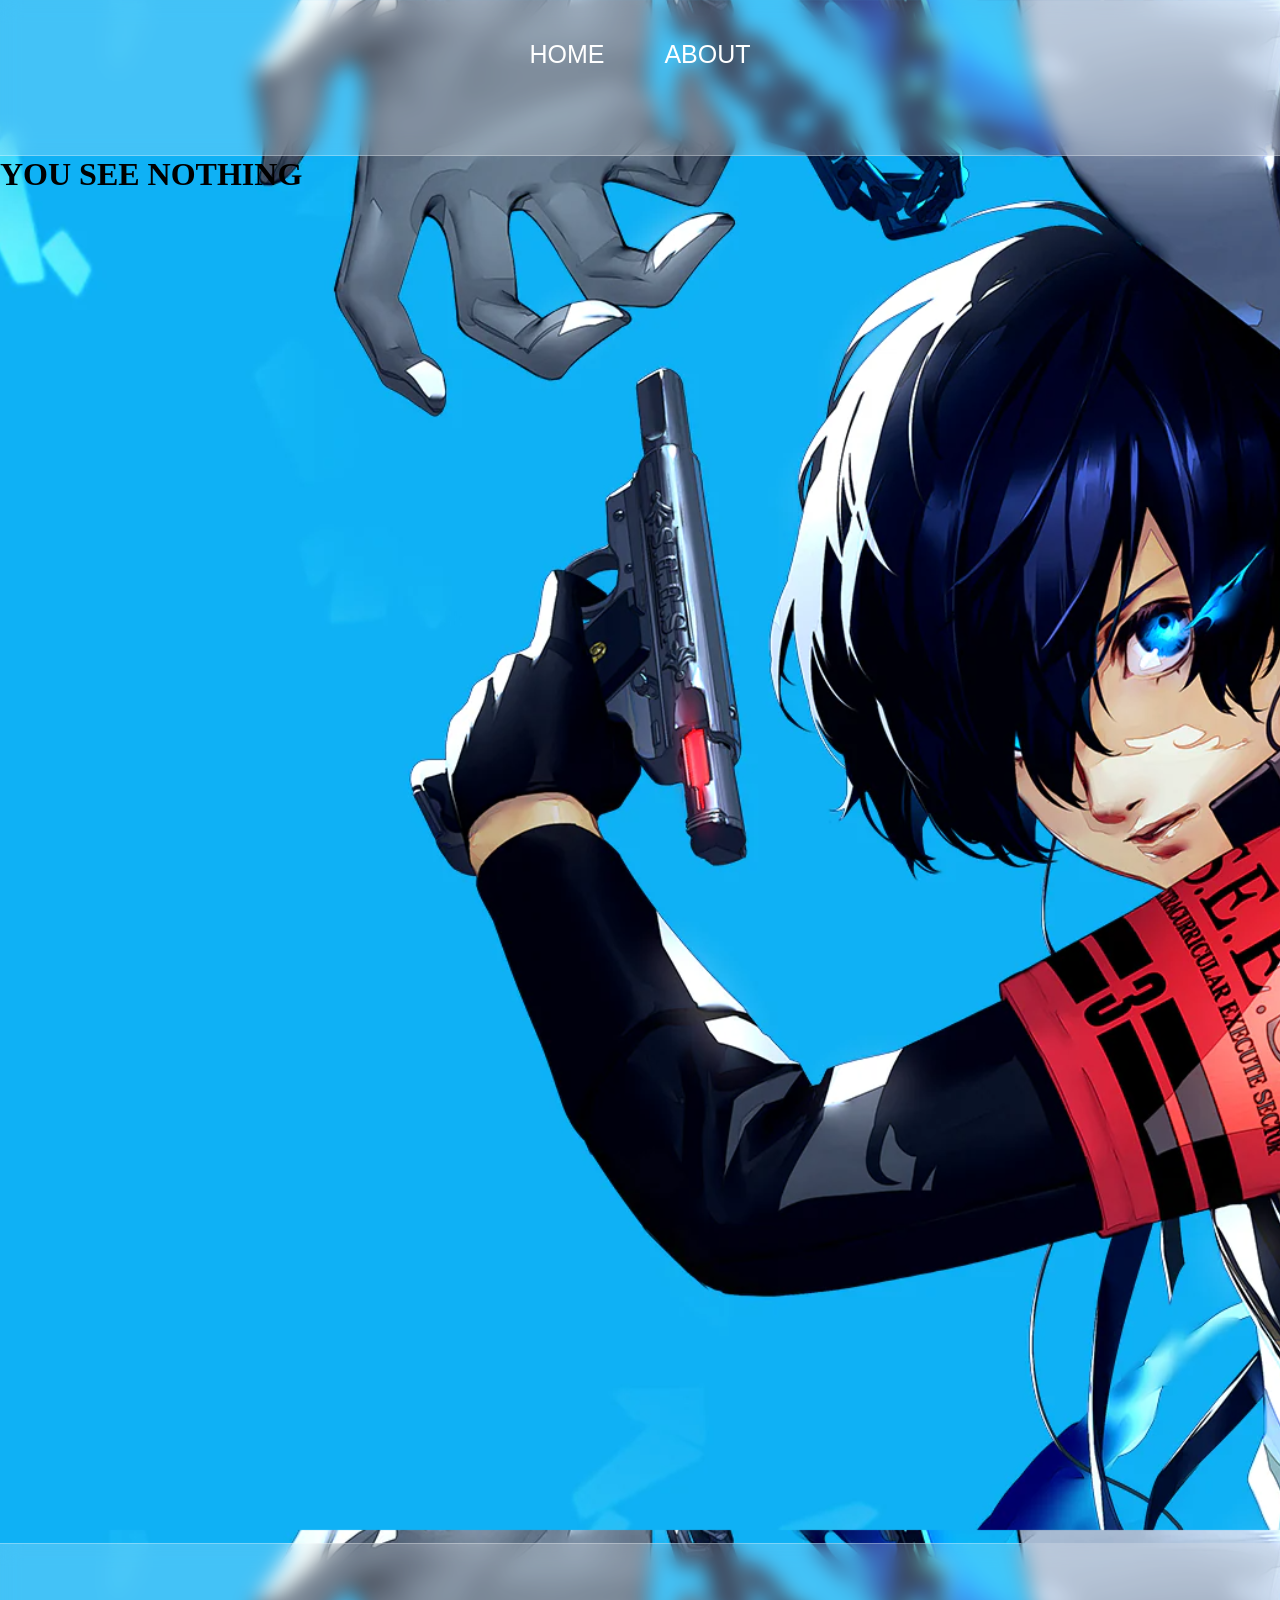
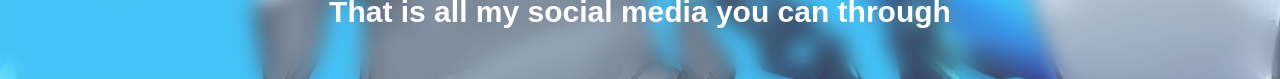
==== about-me.html @ 365090a2 "Add files via upload" ====
<html>
  <head>
    <title>My Profile</title>
    <link rel="stylesheet" href="style.css"/>
    <link rel="icon" type="image/x-icon" href="images.jpg"/>
  </head>
  <body>
    <!-- NAVIGATION BAR -->
     <div class="Navigation-Bar">
      <ul class="Ul-Navigation">
        <li class="Li-Navigation"><a rel="link" href="index.html">HOME</a></li>
       <li class="Li-Navigation"><a rel="link" href="about-me.html">ABOUT</a></li>
      </ul>
     </div>
     <!-- Paraghrap -->
      <div class="Paraghrap1">
       <h1>YOU SEE NOTHING</h1>
      </div>
       <!-- FOOTER -->
        <div class="Footer-Content2">
          <h1 class="H1-Footer">That is all my social media you can through</h1>
        </div>
      </div>
  </body>
</html>
---- style.css ----
*, html {
    padding: 0;
    margin: 0;
}

body {
    background-image: url("background.png");
    background-position: center;
    background-size: cover;
    height: 170vh;
}


.Navigation-Bar {
   background-color: rgba(255,255,255,0.22);
   backdrop-filter: blur(10px);
    border-bottom: 1px solid rgba(255,255,255,0.3);
    height: 15vh;
    padding: 10px;
   

.Ul-Navigation {
    padding-top: 7px;
    display: flex;
    height: 75px;
    justify-content: center;
    align-items: center;
    list-style-type: none;
    font-size: 25px;
    font-family: Arial;
}
}

.Li-Navigation {
   margin: 25px;
   padding: 5px;
   color: rgb(0, 0, 0);

}

a {
    text-decoration: none;
    color: white;
}

a:hover {
    color: blue;
    transition: 0.2s;
}


.Content-1 {
    height: 70vh;
    justify-content:center;
    display: flex;
    align-items: center;
}

.Link-Content {
     border-radius: 70px;
     box-shadow: box-shadow: 8px 10px 5px 0px rgba(0,0,0,0.75);
-webkit-box-shadow: 8px 10px 5px 0px rgba(0,0,0,0.75);
-moz-box-shadow: 8px 10px 5px 0px rgba(0,0,0,0.75);;
    background-color: white;
    width: 50vh;
    height: 50vh;
    align-items:center;
    display: flex;
    justify-content: center;
}

.Link-Content:hover {
    background-color: rgb(183, 183, 194);
    transission: 0.2s;
    transission-delay: 0.25s;
}
.Img-Content {
    width: 580px;
    height: 380px;
}

.Footer-Content {
     background-color: rgba(255,255,255,0.22);
   backdrop-filter: blur(10px);
    border-top: 1px solid rgba(255,255,255,0.3);
    height: 15vh;
    align-items: center;
    justify-content: center;
    display: flex;
}
.Footer-Content2 {
     background-color: rgba(255,255,255,0.22);
   backdrop-filter: blur(10px);
    border-top: 1px solid rgba(255,255,255,0.3);
    height: 15vh;
    align-items: center;
    justify-content: center;
    display: flex;
    margin-top: 150vh;
}
.H1-Footer {
   font-family: helvetica;
   color: rgb(255, 255, 255);
   font-size: 30px;
   
}
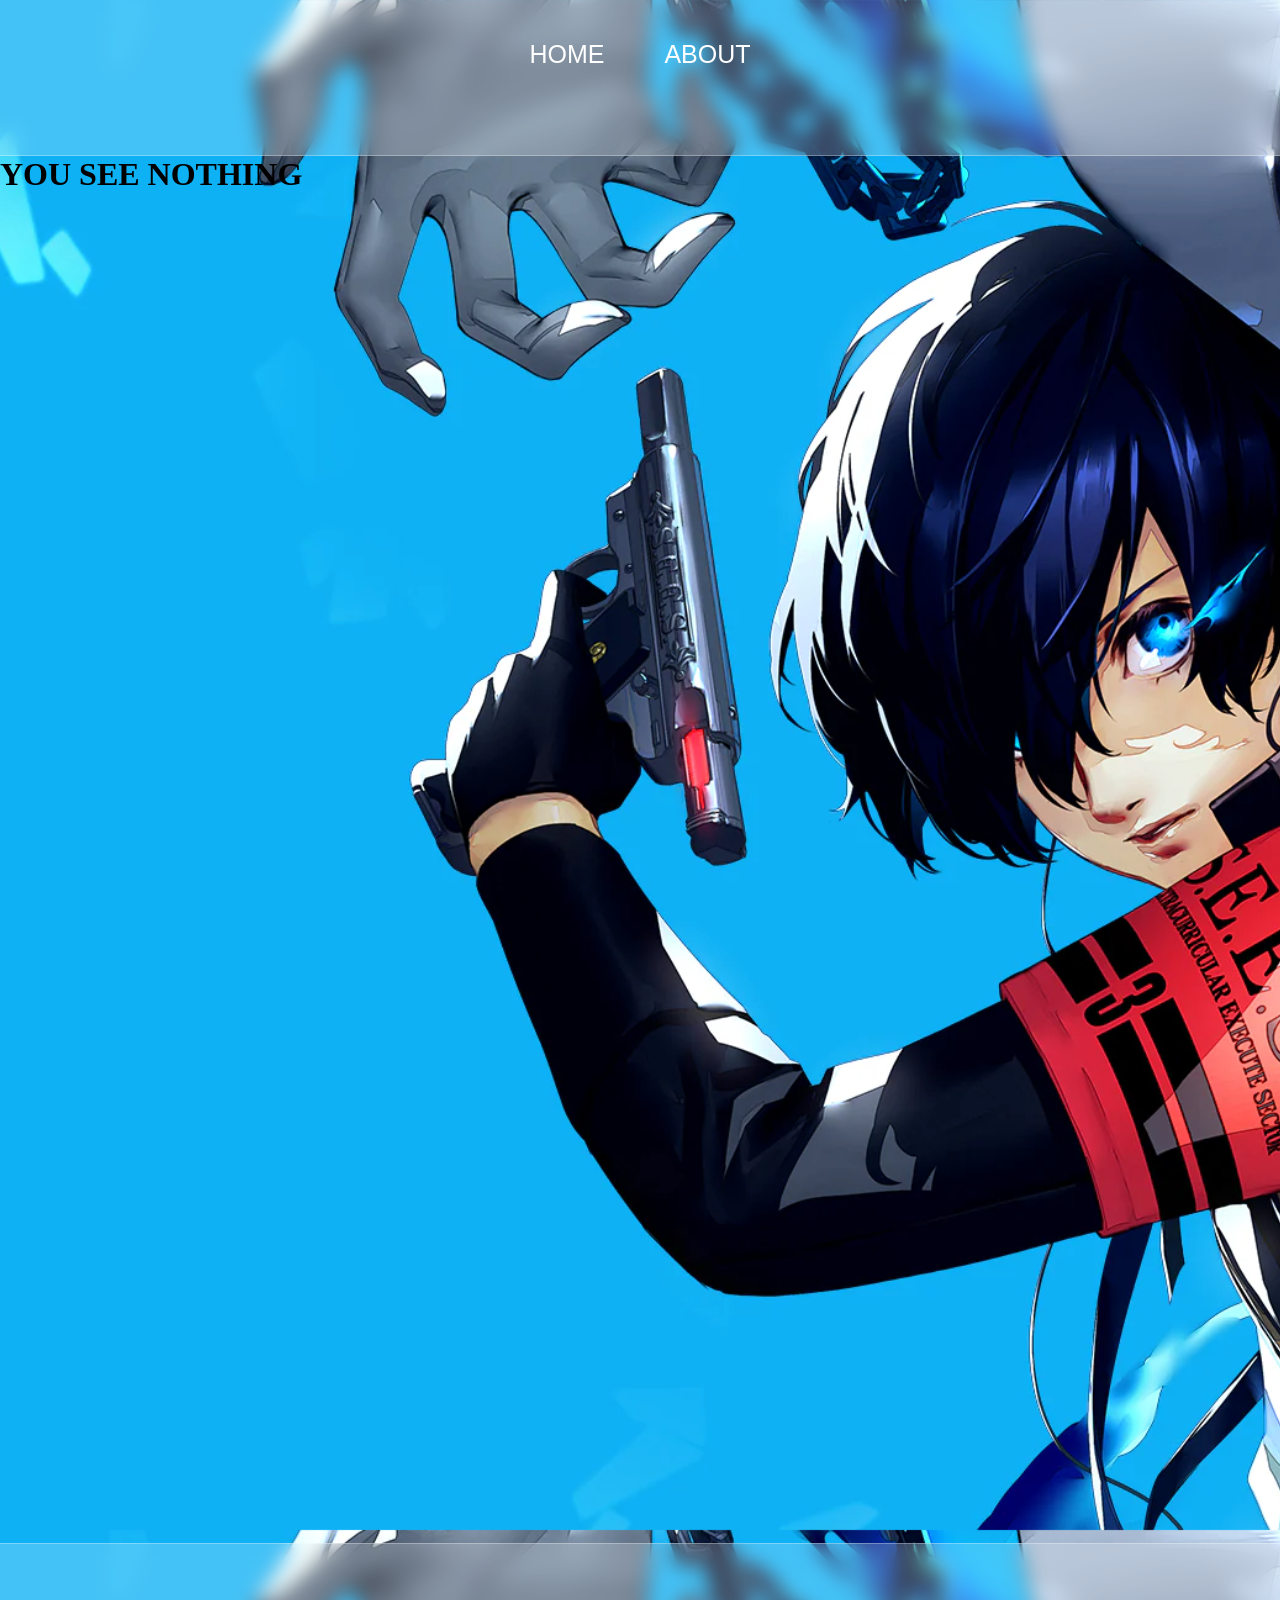
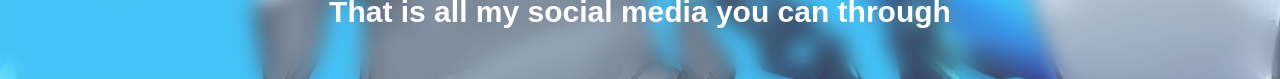
==== commit fcf95248: "Add meta tags for character set and viewport" ====
--- a/about-me.html
+++ b/about-me.html
@@ -1,5 +1,7 @@
 <html>
   <head>
+    <meta charset="UTF-8" />
+    <meta name="viewport" content="width=device-width, initial-scale=1.0" />
     <title>My Profile</title>
     <link rel="stylesheet" href="style.css"/>
     <link rel="icon" type="image/x-icon" href="images.jpg"/>
@@ -22,4 +24,4 @@
         </div>
       </div>
   </body>
-</html>+</html>
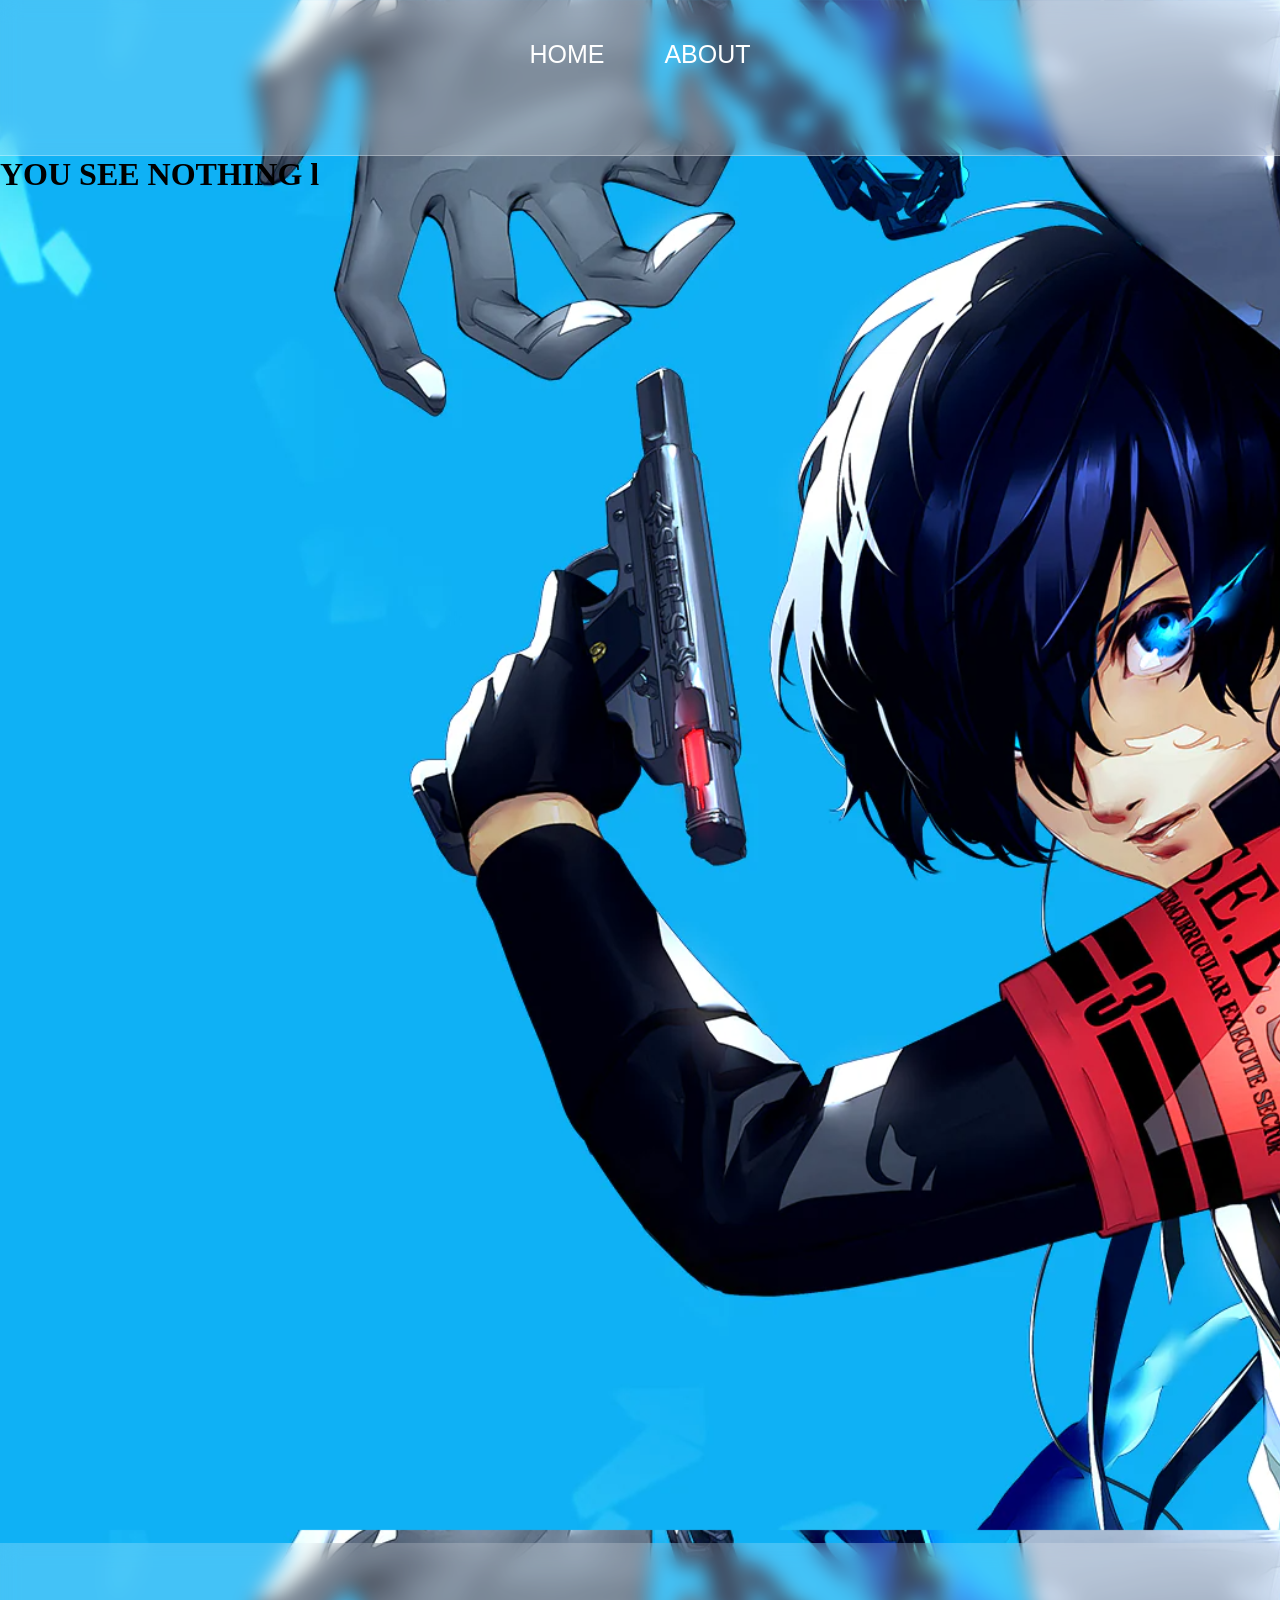
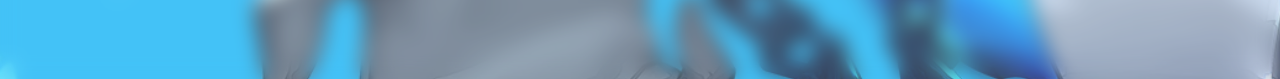
==== commit c86985f2: "Update about-me.html" ====
--- a/about-me.html
+++ b/about-me.html
@@ -16,7 +16,7 @@
      </div>
      <!-- Paraghrap -->
       <div class="Paraghrap1">
-       <h1>YOU SEE NOTHING</h1>
+       <h1>YOU SEE NOTHING l</h1>
       </div>
        <!-- FOOTER -->
         <div class="Footer-Content2">
